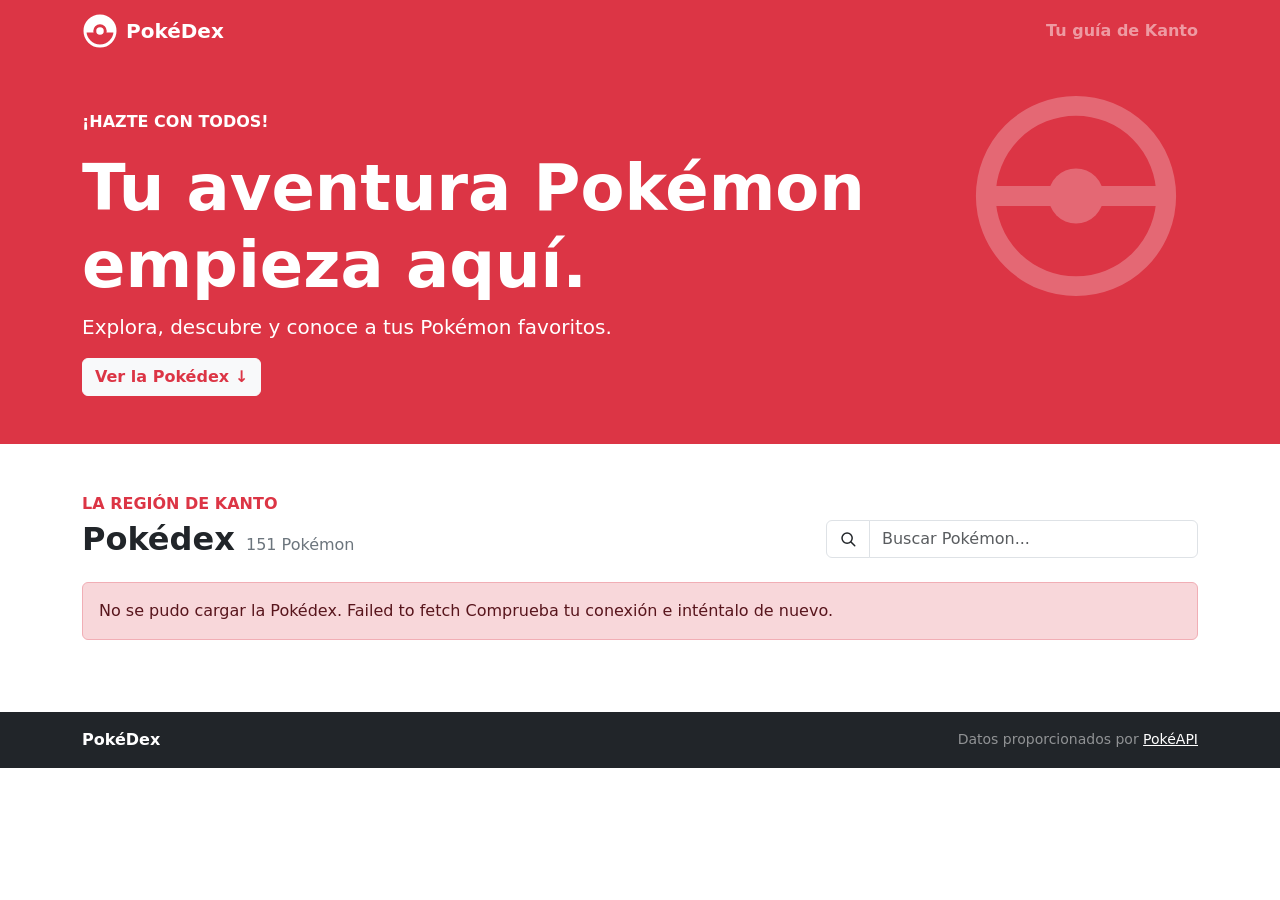
==== tp-16/index.html @ 410e0313 "Add files via upload" ====
<!doctype html>
<html lang="es">
  <head>
    <meta charset="utf-8">
    <meta name="viewport" content="width=device-width, initial-scale=1">
    <title>PokéDex — Explora Kanto</title>
    <link href="https://cdn.jsdelivr.net/npm/bootstrap@5.3.3/dist/css/bootstrap.min.css" rel="stylesheet">
  </head>
  <body>
    <header class="bg-danger">
      <nav class="navbar">
        <div class="container">
          <a class="navbar-brand d-flex align-items-center gap-2 fw-bold text-white" href="#" aria-label="PokéDex, inicio">
            <svg width="36" height="36" viewBox="0 0 48 48" role="img" aria-label="Poké Ball">
              <circle cx="24" cy="24" r="20" fill="#dc3545" stroke="#fff" stroke-width="4"/>
              <path d="M5 24h38a19 19 0 0 0-38 0Z" fill="#fff"/>
              <path d="M4 24h40" stroke="#fff" stroke-width="4"/>
              <circle cx="24" cy="24" r="7" fill="#fff" stroke="#dc3545" stroke-width="4"/>
            </svg>
            PokéDex
          </a>
          <span class="text-white-50 fw-semibold">Tu guía de Kanto</span>
        </div>
      </nav>
    </header>

    <main>
      <section class="position-relative overflow-hidden bg-danger text-white">
        <div class="container position-relative py-5">
          <p class="fw-bold text-uppercase">¡Hazte con todos!</p>
          <h1 class="display-3 fw-bold">Tu aventura Pokémon<br>empieza aquí.</h1>
          <p class="lead">Explora, descubre y conoce a tus Pokémon favoritos.</p>
          <a class="btn btn-light text-danger fw-semibold" href="#pokedex">Ver la Pokédex ↓</a>
          <svg class="position-absolute top-0 end-0 opacity-25 me-4 mt-4 d-none d-sm-block" width="220" height="220" viewBox="0 0 200 200" aria-hidden="true">
            <circle cx="100" cy="100" r="82" fill="none" stroke="currentColor" stroke-width="18"/>
            <path d="M18 100h164" stroke="currentColor" stroke-width="18"/>
            <circle cx="100" cy="100" r="25" fill="currentColor"/>
          </svg>
        </div>
      </section>

      <section class="container py-5" id="pokedex" aria-labelledby="pokedex-title">
        <div class="d-flex flex-column flex-sm-row align-items-sm-end justify-content-between gap-3 mb-4">
          <div>
            <p class="mb-1 fw-bold text-danger text-uppercase">La región de Kanto</p>
            <h2 class="mb-0 fw-bold" id="pokedex-title">
              Pokédex <span class="fs-6 fw-normal text-secondary" id="pokemon-count">151 Pokémon</span>
            </h2>
          </div>
          <div class="col-12 col-sm-4">
            <div class="input-group">
              <span class="input-group-text bg-white" aria-hidden="true">
                <svg width="18" height="18" viewBox="0 0 24 24" fill="none" stroke="currentColor" stroke-linecap="round" stroke-width="2">
                  <circle cx="10.8" cy="10.8" r="6.8"/><path d="m16 16 5 5"/>
                </svg>
              </span>
              <label class="visually-hidden" for="search-input">Buscar Pokémon por nombre</label>
              <input class="form-control" id="search-input" type="search" placeholder="Buscar Pokémon..." autocomplete="off">
            </div>
          </div>
        </div>

        <div class="alert alert-danger d-none" id="error-message" role="alert"></div>
        <p class="text-center text-secondary py-5 d-none" id="empty-state">No encontramos Pokémon con ese nombre. Intenta otra búsqueda.</p>
        <div class="row row-cols-2 row-cols-sm-3 row-cols-md-4 row-cols-xl-5 g-3" id="pokemon-grid" aria-live="polite"></div>

        <div class="d-none justify-content-center align-items-center gap-2 py-5 text-secondary" id="loading-state" role="status" aria-live="polite">
          <span class="spinner-border spinner-border-sm text-danger" aria-hidden="true"></span>
          <span>Cargando Pokémon...</span>
        </div>
        <div class="text-center pt-4">
          <button class="btn btn-outline-danger fw-semibold d-none" id="load-more-button" type="button">Cargar más Pokémon ↓</button>
          <p class="text-secondary d-none" id="end-message">¡Ya descubriste todos los Pokémon disponibles!</p>
        </div>
      </section>
    </main>

    <footer class="bg-dark text-white py-3">
      <div class="container d-flex flex-column flex-sm-row justify-content-between align-items-center gap-2">
        <a class="text-white fw-bold text-decoration-none" href="#">PokéDex</a>
        <p class="mb-0 text-white-50 small">Datos proporcionados por <a class="text-white" href="https://pokeapi.co/" target="_blank" rel="noreferrer">PokéAPI</a></p>
      </div>
    </footer>

    <div class="modal fade" id="pokemon-modal" tabindex="-1" aria-labelledby="modal-pokemon-name" aria-hidden="true">
      <div class="modal-dialog modal-dialog-centered">
        <div class="modal-content">
          <div class="modal-header border-0">
            <h2 class="modal-title fs-5 fw-bold text-capitalize" id="modal-pokemon-name"></h2>
            <button class="btn-close" type="button" data-bs-dismiss="modal" aria-label="Cerrar"></button>
          </div>
          <div class="modal-body text-center pt-0">
            <div class="d-none" id="modal-content">
              <div class="bg-danger-subtle rounded-4 mb-3">
                <img class="img-fluid object-fit-contain" id="modal-image" width="180" height="180" alt="">
              </div>
              <p class="small text-secondary fw-semibold" id="modal-number"></p>
              <div class="d-flex flex-wrap justify-content-center gap-2 mb-4" id="modal-types"></div>
              <div class="row row-cols-2 g-3 text-start">
                <section>
                  <h3 class="h6 fw-bold">Habilidades</h3>
                  <ul class="list-unstyled d-flex flex-wrap gap-2 mb-0" id="modal-abilities"></ul>
                </section>
                <section>
                  <h3 class="h6 fw-bold">Movimientos</h3>
                  <ul class="list-unstyled d-flex flex-wrap gap-2 mb-0" id="modal-moves"></ul>
                </section>
              </div>
            </div>
            <div class="d-none justify-content-center align-items-center gap-2 py-5 text-secondary" id="modal-loading" role="status">
              <span class="spinner-border spinner-border-sm text-danger" aria-hidden="true"></span>
              <span>Cargando información...</span>
            </div>
            <div class="alert alert-danger d-none mt-3 mb-0" id="modal-error" role="alert"></div>
          </div>
        </div>
      </div>
    </div>

    <script src="https://cdn.jsdelivr.net/npm/bootstrap@5.3.3/dist/js/bootstrap.bundle.min.js"></script>
    <script src="app.js"></script>
  </body>
</html>
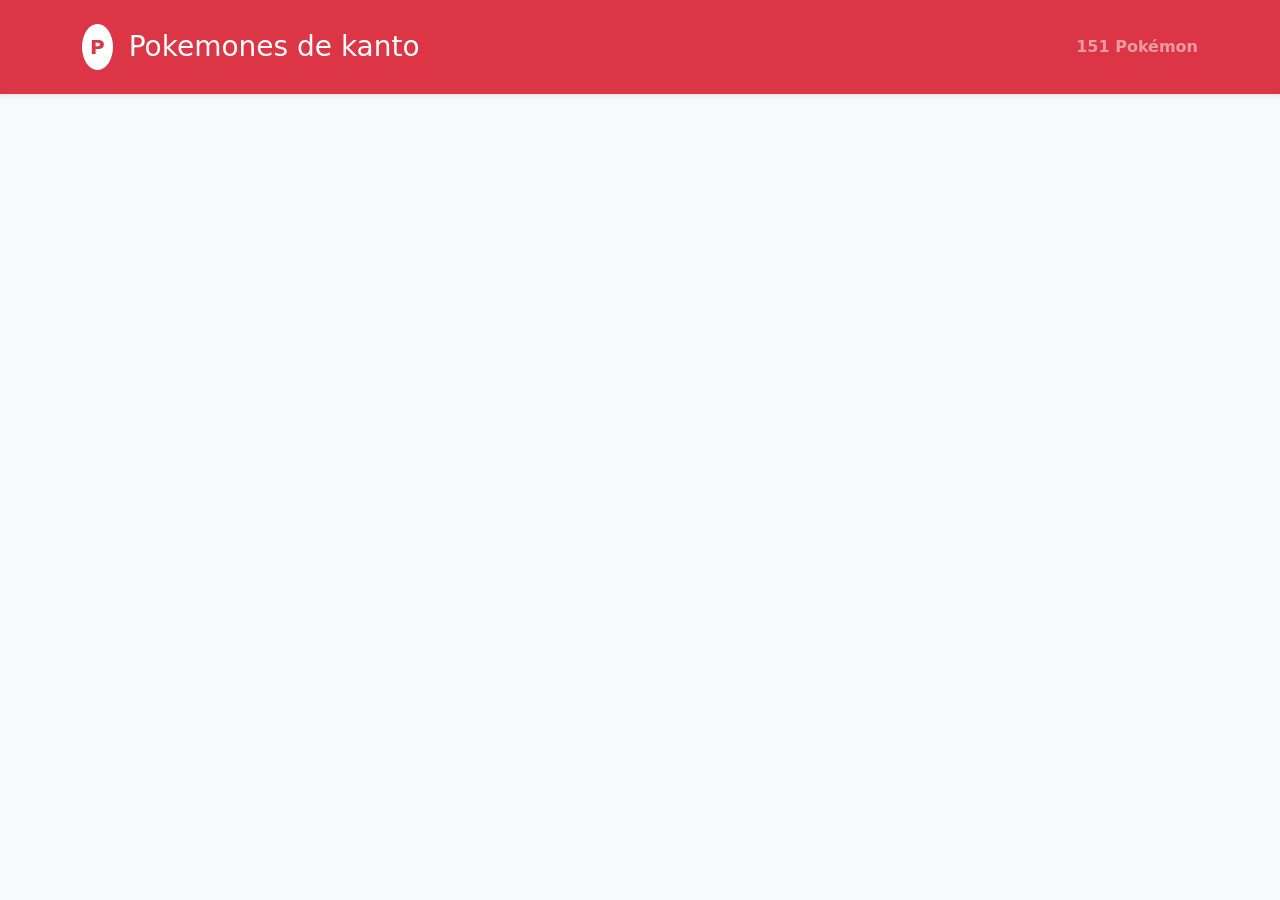
==== commit 75f75391: "Simplify tp-16 page to a clean Bootstrap-only Kanto pokémon list with Spanish labels and no SVG" ====
--- a/tp-16/index.html
+++ b/tp-16/index.html
@@ -1,123 +1,29 @@
-<!doctype html>
-<html lang="es">
-  <head>
-    <meta charset="utf-8">
-    <meta name="viewport" content="width=device-width, initial-scale=1">
-    <title>PokéDex — Explora Kanto</title>
-    <link href="https://cdn.jsdelivr.net/npm/bootstrap@5.3.3/dist/css/bootstrap.min.css" rel="stylesheet">
-  </head>
-  <body>
-    <header class="bg-danger">
-      <nav class="navbar">
-        <div class="container">
-          <a class="navbar-brand d-flex align-items-center gap-2 fw-bold text-white" href="#" aria-label="PokéDex, inicio">
-            <svg width="36" height="36" viewBox="0 0 48 48" role="img" aria-label="Poké Ball">
-              <circle cx="24" cy="24" r="20" fill="#dc3545" stroke="#fff" stroke-width="4"/>
-              <path d="M5 24h38a19 19 0 0 0-38 0Z" fill="#fff"/>
-              <path d="M4 24h40" stroke="#fff" stroke-width="4"/>
-              <circle cx="24" cy="24" r="7" fill="#fff" stroke="#dc3545" stroke-width="4"/>
-            </svg>
-            PokéDex
-          </a>
-          <span class="text-white-50 fw-semibold">Tu guía de Kanto</span>
-        </div>
-      </nav>
-    </header>
-
-    <main>
-      <section class="position-relative overflow-hidden bg-danger text-white">
-        <div class="container position-relative py-5">
-          <p class="fw-bold text-uppercase">¡Hazte con todos!</p>
-          <h1 class="display-3 fw-bold">Tu aventura Pokémon<br>empieza aquí.</h1>
-          <p class="lead">Explora, descubre y conoce a tus Pokémon favoritos.</p>
-          <a class="btn btn-light text-danger fw-semibold" href="#pokedex">Ver la Pokédex ↓</a>
-          <svg class="position-absolute top-0 end-0 opacity-25 me-4 mt-4 d-none d-sm-block" width="220" height="220" viewBox="0 0 200 200" aria-hidden="true">
-            <circle cx="100" cy="100" r="82" fill="none" stroke="currentColor" stroke-width="18"/>
-            <path d="M18 100h164" stroke="currentColor" stroke-width="18"/>
-            <circle cx="100" cy="100" r="25" fill="currentColor"/>
-          </svg>
-        </div>
-      </section>
-
-      <section class="container py-5" id="pokedex" aria-labelledby="pokedex-title">
-        <div class="d-flex flex-column flex-sm-row align-items-sm-end justify-content-between gap-3 mb-4">
-          <div>
-            <p class="mb-1 fw-bold text-danger text-uppercase">La región de Kanto</p>
-            <h2 class="mb-0 fw-bold" id="pokedex-title">
-              Pokédex <span class="fs-6 fw-normal text-secondary" id="pokemon-count">151 Pokémon</span>
-            </h2>
-          </div>
-          <div class="col-12 col-sm-4">
-            <div class="input-group">
-              <span class="input-group-text bg-white" aria-hidden="true">
-                <svg width="18" height="18" viewBox="0 0 24 24" fill="none" stroke="currentColor" stroke-linecap="round" stroke-width="2">
-                  <circle cx="10.8" cy="10.8" r="6.8"/><path d="m16 16 5 5"/>
-                </svg>
-              </span>
-              <label class="visually-hidden" for="search-input">Buscar Pokémon por nombre</label>
-              <input class="form-control" id="search-input" type="search" placeholder="Buscar Pokémon..." autocomplete="off">
-            </div>
-          </div>
-        </div>
-
-        <div class="alert alert-danger d-none" id="error-message" role="alert"></div>
-        <p class="text-center text-secondary py-5 d-none" id="empty-state">No encontramos Pokémon con ese nombre. Intenta otra búsqueda.</p>
-        <div class="row row-cols-2 row-cols-sm-3 row-cols-md-4 row-cols-xl-5 g-3" id="pokemon-grid" aria-live="polite"></div>
-
-        <div class="d-none justify-content-center align-items-center gap-2 py-5 text-secondary" id="loading-state" role="status" aria-live="polite">
-          <span class="spinner-border spinner-border-sm text-danger" aria-hidden="true"></span>
-          <span>Cargando Pokémon...</span>
-        </div>
-        <div class="text-center pt-4">
-          <button class="btn btn-outline-danger fw-semibold d-none" id="load-more-button" type="button">Cargar más Pokémon ↓</button>
-          <p class="text-secondary d-none" id="end-message">¡Ya descubriste todos los Pokémon disponibles!</p>
-        </div>
-      </section>
-    </main>
-
-    <footer class="bg-dark text-white py-3">
-      <div class="container d-flex flex-column flex-sm-row justify-content-between align-items-center gap-2">
-        <a class="text-white fw-bold text-decoration-none" href="#">PokéDex</a>
-        <p class="mb-0 text-white-50 small">Datos proporcionados por <a class="text-white" href="https://pokeapi.co/" target="_blank" rel="noreferrer">PokéAPI</a></p>
-      </div>
-    </footer>
-
-    <div class="modal fade" id="pokemon-modal" tabindex="-1" aria-labelledby="modal-pokemon-name" aria-hidden="true">
-      <div class="modal-dialog modal-dialog-centered">
-        <div class="modal-content">
-          <div class="modal-header border-0">
-            <h2 class="modal-title fs-5 fw-bold text-capitalize" id="modal-pokemon-name"></h2>
-            <button class="btn-close" type="button" data-bs-dismiss="modal" aria-label="Cerrar"></button>
-          </div>
-          <div class="modal-body text-center pt-0">
-            <div class="d-none" id="modal-content">
-              <div class="bg-danger-subtle rounded-4 mb-3">
-                <img class="img-fluid object-fit-contain" id="modal-image" width="180" height="180" alt="">
-              </div>
-              <p class="small text-secondary fw-semibold" id="modal-number"></p>
-              <div class="d-flex flex-wrap justify-content-center gap-2 mb-4" id="modal-types"></div>
-              <div class="row row-cols-2 g-3 text-start">
-                <section>
-                  <h3 class="h6 fw-bold">Habilidades</h3>
-                  <ul class="list-unstyled d-flex flex-wrap gap-2 mb-0" id="modal-abilities"></ul>
-                </section>
-                <section>
-                  <h3 class="h6 fw-bold">Movimientos</h3>
-                  <ul class="list-unstyled d-flex flex-wrap gap-2 mb-0" id="modal-moves"></ul>
-                </section>
-              </div>
-            </div>
-            <div class="d-none justify-content-center align-items-center gap-2 py-5 text-secondary" id="modal-loading" role="status">
-              <span class="spinner-border spinner-border-sm text-danger" aria-hidden="true"></span>
-              <span>Cargando información...</span>
-            </div>
-            <div class="alert alert-danger d-none mt-3 mb-0" id="modal-error" role="alert"></div>
-          </div>
-        </div>
-      </div>
-    </div>
-
-    <script src="https://cdn.jsdelivr.net/npm/bootstrap@5.3.3/dist/js/bootstrap.bundle.min.js"></script>
-    <script src="app.js"></script>
-  </body>
-</html>
+<!doctype html>
+<html lang="es">
+  <head>
+    <meta charset="utf-8">
+    <meta name="viewport" content="width=device-width, initial-scale=1">
+    <title>Pokemones de kanto</title>
+    <link href="https://cdn.jsdelivr.net/npm/bootstrap@5.3.3/dist/css/bootstrap.min.css" rel="stylesheet">
+  </head>
+  <body class="bg-light text-dark">
+    <header class="bg-danger py-4 shadow-sm">
+      <div class="container">
+        <div class="d-flex justify-content-between align-items-center">
+          <div class="d-flex align-items-center gap-3">
+            <span class="rounded-circle bg-white text-danger d-flex align-items-center justify-content-center p-2 fs-5 fw-bold">P</span>
+            <h1 class="h3 text-white mb-0">Pokemones de kanto</h1>
+          </div>
+          <span class="text-white-50 fw-semibold">151 Pokémon</span>
+        </div>
+      </div>
+    </header>
+
+    <main class="container py-5">
+      <div class="row row-cols-2 row-cols-sm-3 row-cols-md-4 row-cols-xl-5 g-4" id="lista-pokemones" aria-live="polite"></div>
+    </main>
+
+    <script src="https://cdn.jsdelivr.net/npm/bootstrap@5.3.3/dist/js/bootstrap.bundle.min.js"></script>
+    <script src="app.js"></script>
+  </body>
+</html>
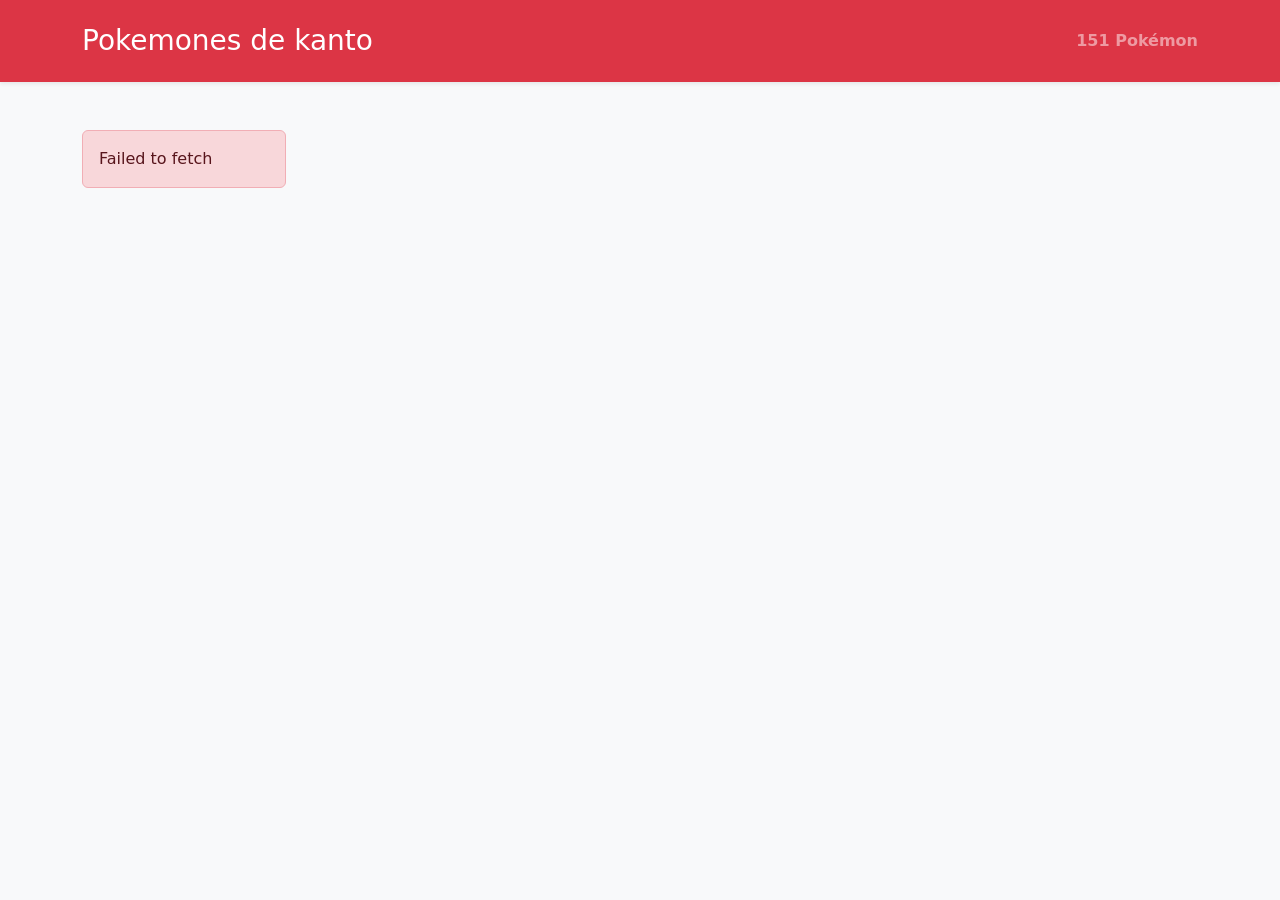
==== commit 167de2ec: "Remove the stray P logo from the navbar header" ====
--- a/tp-16/index.html
+++ b/tp-16/index.html
@@ -11,7 +11,6 @@
       <div class="container">
         <div class="d-flex justify-content-between align-items-center">
           <div class="d-flex align-items-center gap-3">
-            <span class="rounded-circle bg-white text-danger d-flex align-items-center justify-content-center p-2 fs-5 fw-bold">P</span>
             <h1 class="h3 text-white mb-0">Pokemones de kanto</h1>
           </div>
           <span class="text-white-50 fw-semibold">151 Pokémon</span>
@@ -20,7 +19,11 @@
     </header>
 
     <main class="container py-5">
-      <div class="row row-cols-2 row-cols-sm-3 row-cols-md-4 row-cols-xl-5 g-4" id="lista-pokemones" aria-live="polite"></div>
+      <div
+        class="row row-cols-2 row-cols-sm-3 row-cols-md-4 row-cols-xl-5 g-4"
+        id="lista-pokemones"
+        aria-live="polite"
+      ></div>
     </main>
 
     <script src="https://cdn.jsdelivr.net/npm/bootstrap@5.3.3/dist/js/bootstrap.bundle.min.js"></script>
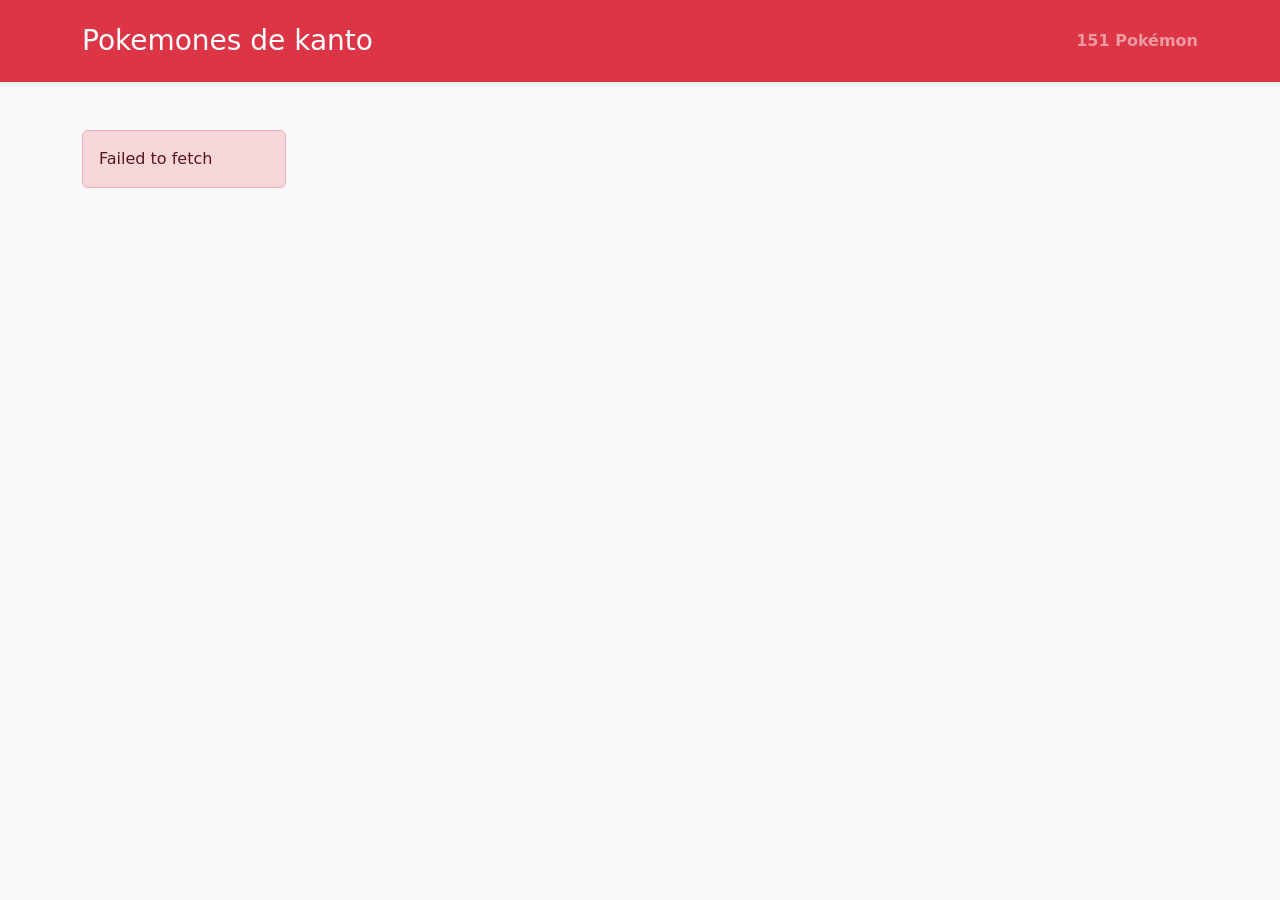
==== commit ef04f6a8: "Add files via upload" ====
--- a/tp-16/index.html
+++ b/tp-16/index.html
@@ -8,15 +8,15 @@
   </head>
   <body class="bg-light text-dark">
     <header class="bg-danger py-4 shadow-sm">
-      <div class="container">
-        <div class="d-flex justify-content-between align-items-center">
-          <div class="d-flex align-items-center gap-3">
-            <h1 class="h3 text-white mb-0">Pokemones de kanto</h1>
-          </div>
-          <span class="text-white-50 fw-semibold">151 Pokémon</span>
-        </div>
+  <div class="container">
+    <div class="d-flex justify-content-between align-items-center">
+      <div class="d-flex align-items-center gap-3">
+        <h1 class="h3 text-white mb-0">Pokemones de kanto</h1>
       </div>
-    </header>
+      <span class="text-white-50 fw-semibold">151 Pokémon</span>
+    </div>
+  </div>
+</header>
 
     <main class="container py-5">
       <div
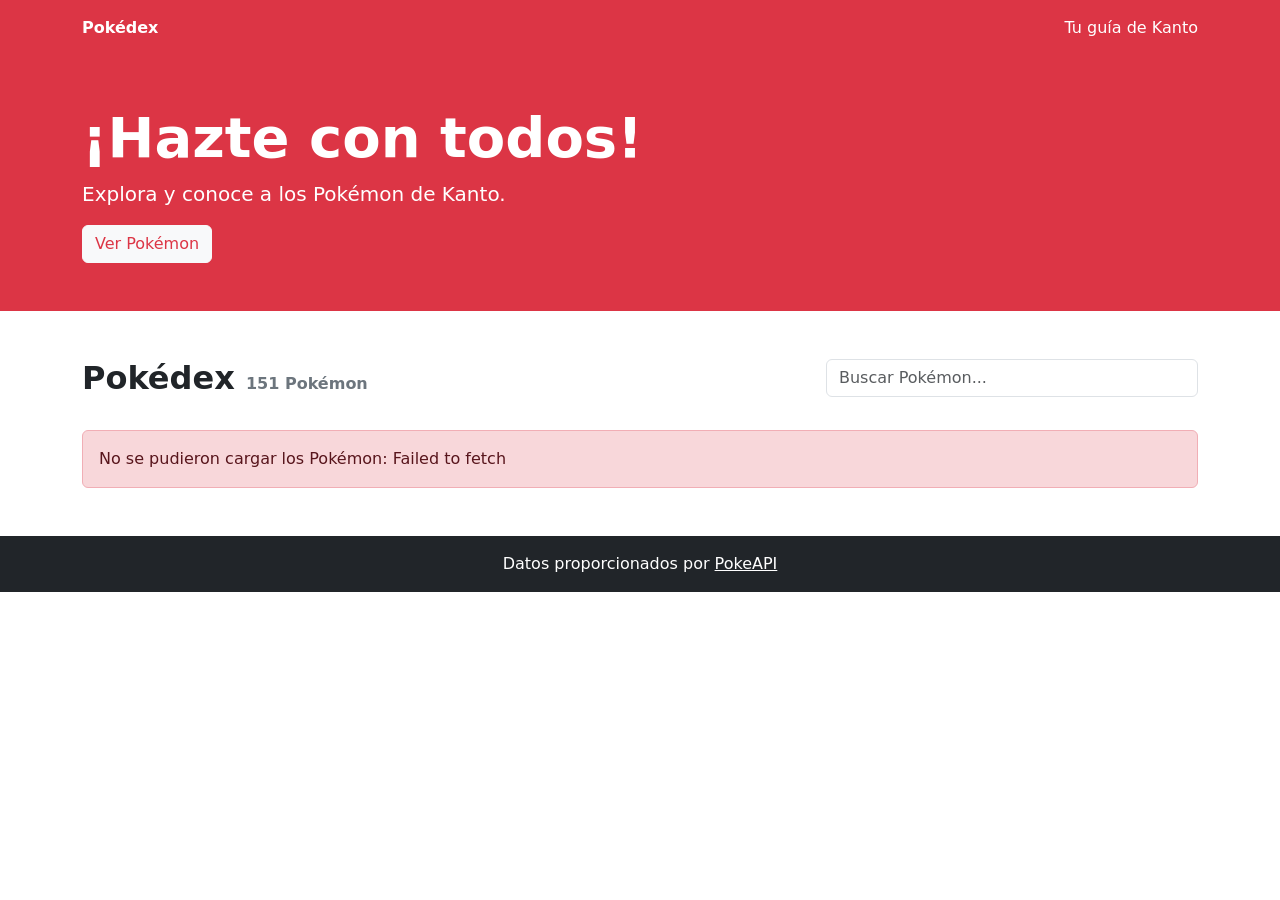
==== commit 79e055bf: "Add files via upload" ====
--- a/tp-16/index.html
+++ b/tp-16/index.html
@@ -1,32 +1,75 @@
-<!doctype html>
-<html lang="es">
-  <head>
-    <meta charset="utf-8">
-    <meta name="viewport" content="width=device-width, initial-scale=1">
-    <title>Pokemones de kanto</title>
-    <link href="https://cdn.jsdelivr.net/npm/bootstrap@5.3.3/dist/css/bootstrap.min.css" rel="stylesheet">
-  </head>
-  <body class="bg-light text-dark">
-    <header class="bg-danger py-4 shadow-sm">
-  <div class="container">
-    <div class="d-flex justify-content-between align-items-center">
-      <div class="d-flex align-items-center gap-3">
-        <h1 class="h3 text-white mb-0">Pokemones de kanto</h1>
-      </div>
-      <span class="text-white-50 fw-semibold">151 Pokémon</span>
-    </div>
-  </div>
-</header>
-
-    <main class="container py-5">
-      <div
-        class="row row-cols-2 row-cols-sm-3 row-cols-md-4 row-cols-xl-5 g-4"
-        id="lista-pokemones"
-        aria-live="polite"
-      ></div>
-    </main>
-
-    <script src="https://cdn.jsdelivr.net/npm/bootstrap@5.3.3/dist/js/bootstrap.bundle.min.js"></script>
-    <script src="app.js"></script>
-  </body>
-</html>
+<!doctype html>
+<html lang="es">
+<head>
+  <meta charset="utf-8">
+  <meta name="viewport" content="width=device-width, initial-scale=1">
+  <title>Pokédex</title>
+  <link href="https://cdn.jsdelivr.net/npm/bootstrap@5.3.3/dist/css/bootstrap.min.css" rel="stylesheet">
+</head>
+<body>
+  <header class="bg-danger text-white p-3">
+    <div class="container d-flex justify-content-between">
+      <a class="text-white fw-bold text-decoration-none" href="#">Pokédex</a>
+      <span>Tu guía de Kanto</span>
+    </div>
+  </header>
+
+  <main>
+    <section class="bg-danger text-white py-5">
+      <div class="container">
+        <h1 class="display-4 fw-bold">¡Hazte con todos!</h1>
+        <p class="lead">Explora y conoce a los Pokémon de Kanto.</p>
+        <a class="btn btn-light text-danger" href="#pokedex">Ver Pokémon</a>
+      </div>
+    </section>
+
+    <section class="container py-5" id="pokedex">
+      <div class="d-flex flex-column flex-sm-row justify-content-between gap-3 mb-4">
+        <h2 class="fw-bold">Pokédex <small class="fs-6 text-secondary">151 Pokémon</small></h2>
+        <div class="col-sm-4">
+          <input class="form-control" id="busqueda" type="search" placeholder="Buscar Pokémon..." aria-label="Buscar Pokémon">
+        </div>
+      </div>
+      <p class="alert alert-danger d-none" id="error"></p>
+      <p class="text-center text-secondary d-none" id="sin-resultados">No se encontraron Pokémon.</p>
+      <div class="row row-cols-2 row-cols-sm-3 row-cols-md-4 row-cols-xl-5 g-3" id="pokemones"></div>
+    </section>
+  </main>
+
+  <footer class="bg-dark text-white text-center p-3">
+    Datos proporcionados por <a class="text-white" href="https://pokeapi.co/">PokeAPI</a>
+  </footer>
+
+  <div class="modal fade" id="modal" tabindex="-1" aria-hidden="true">
+    <div class="modal-dialog modal-dialog-centered">
+      <div class="modal-content">
+        <div class="modal-header">
+          <h2 class="modal-title fs-5 text-capitalize" id="nombre-modal"></h2>
+          <button class="btn-close" data-bs-dismiss="modal" aria-label="Cerrar"></button>
+        </div>
+        <div class="modal-body text-center">
+          <div class="d-none" id="detalles">
+            <img class="img-fluid bg-danger-subtle rounded mb-3" id="imagen-modal" width="180" height="180" alt="">
+            <p id="numero-modal"></p>
+            <div class="d-flex justify-content-center gap-2 mb-3" id="tipos-modal"></div>
+            <div class="row text-start">
+              <section class="col">
+                <h3 class="h6">Habilidades</h3>
+                <ul class="list-unstyled" id="habilidades-modal"></ul>
+              </section>
+              <section class="col">
+                <h3 class="h6">Movimientos</h3>
+                <ul class="list-unstyled" id="movimientos-modal"></ul>
+              </section>
+            </div>
+          </div>
+          <p class="alert alert-danger d-none" id="error-modal"></p>
+        </div>
+      </div>
+    </div>
+  </div>
+
+  <script src="https://cdn.jsdelivr.net/npm/bootstrap@5.3.3/dist/js/bootstrap.bundle.min.js"></script>
+  <script src="app.js"></script>
+</body>
+</html>
